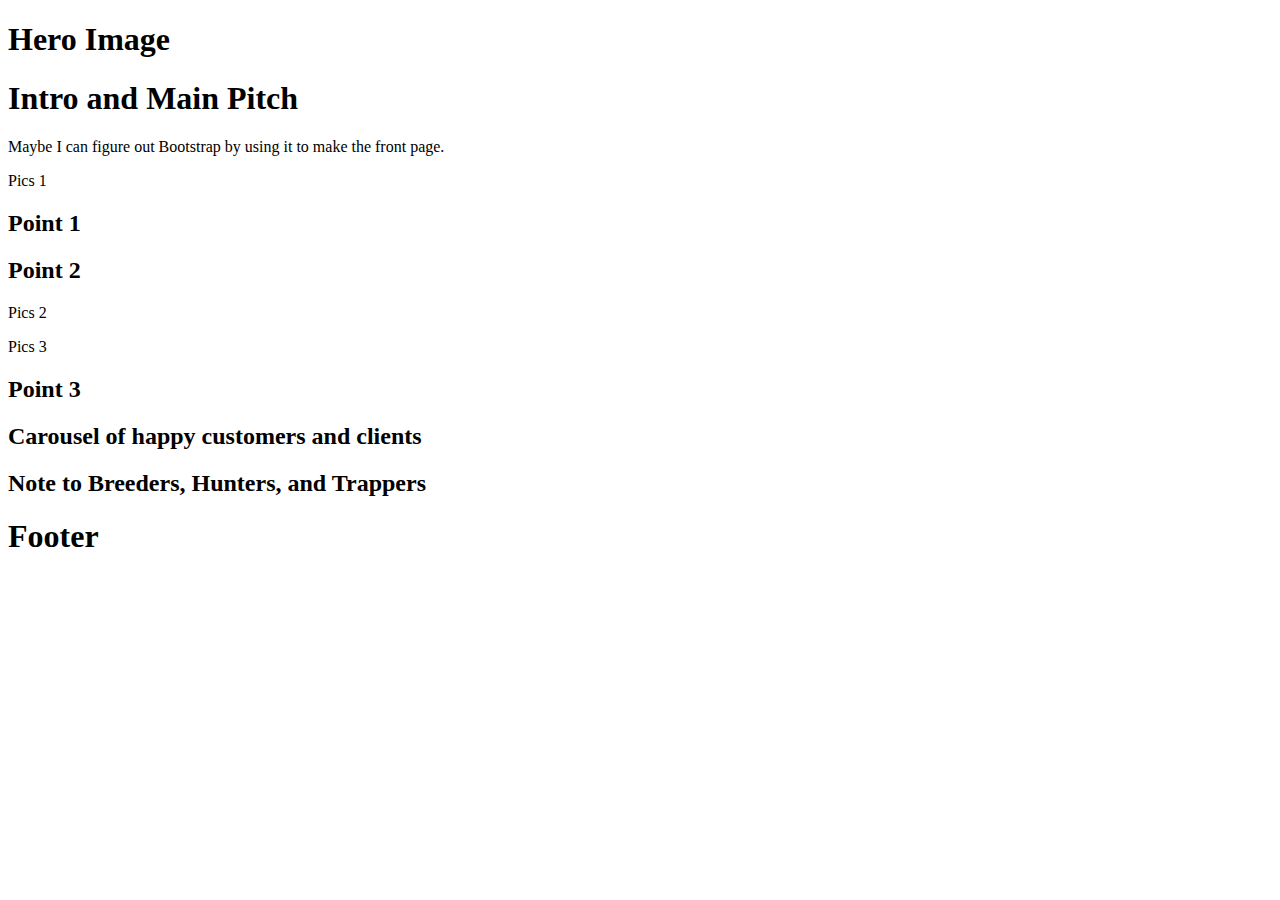
==== frontpage_bs.html @ 292c8f5a "feeling out Bootstrap for front page" ====
<!DOCTYPE html>
<html lang="en">
  <head>
    <!-- Required meta tags -->
    <meta charset="utf-8">
    <meta name="viewport" content="width=device-width, initial-scale=1, shrink-to-fit=no">

    <!-- Bootstrap CSS -->
    <link rel="stylesheet" href="https://maxcdn.bootstrapcdn.com/bootstrap/4.0.0-beta/css/bootstrap.min.css" integrity="sha384-/Y6pD6FV/Vv2HJnA6t+vslU6fwYXjCFtcEpHbNJ0lyAFsXTsjBbfaDjzALeQsN6M" crossorigin="anonymous">
    <link rel="stylesheet" href="frontpage_bs.css">
    <title>Fams Frontpage</title>
  </head>
  <body>
    <div class="container">

      <div class="row">
        <div class="col-xs-12">
          <header>
        </div>
      </div>
      <div class="row">
        <div class="col-xs-12 col-md-12">
          <h1 id="hero-image">Hero Image</h1>
        </div>
      </div>
      <div class="row">
        <div class="col-xs-12">
          <h1 id="intro-and-main-pitch">Intro and Main Pitch</h1>
          <p>Maybe I can figure out Bootstrap by using it to make the front page.</p>
        </div>
      </div>
      <div class="row">
        <div class="col-xs-12 col-md-4">
          <p>Pics 1</p>
        </div>
        <div class="col-md-8">
          <h2 id="point-1">Point 1</h2>
        </div>
      </div>
      <div class="row">
        <div class="col-xs-12 col-md-8">
          <h2 id="point-2">Point 2</h2>
        </div>
        <div class="col-md-4">
          <p>Pics 2</p>
        </div>
      </div>
      <div class="row">
        <div class="col-xs-6 col-md-4">
          <p>Pics 3</p>
        </div>
        <div class="col-xs-6 col-md-8">
          <h2 id="point-3">Point 3</h2>
        </div>
      </div>
      <div class="row">
        <div class="col-xs-12">
          <h2 id="carousel-of-happy-customers-and-clients">Carousel of happy customers and clients</h2>
        </div>
      </div>

      <div class="row">
        <div class="col-xs-12">
          <h2 id="note-to-breeders-hunters-and-trappers">Note to Breeders, Hunters, and Trappers</h2>    
        </div>
      </div>

      <div class="row">
        <div class="col-xs-12">
          <h1 id="footer">Footer</h1>
        </div>
      </div>
    </div>
    <!-- Remove any unneeded Javascript -->
    <!-- jQuery -->
    <script src="https://code.jquery.com/jquery-3.2.1.slim.min.js" integrity="sha384-KJ3o2DKtIkvYIK3UENzmM7KCkRr/rE9/Qpg6aAZGJwFDMVNA/GpGFF93hXpG5KkN" crossorigin="anonymous"></script>
    <!-- Popper -->
    <script src="https://cdnjs.cloudflare.com/ajax/libs/popper.js/1.11.0/umd/popper.min.js" integrity="sha384-b/U6ypiBEHpOf/4+1nzFpr53nxSS+GLCkfwBdFNTxtclqqenISfwAzpKaMNFNmj4" crossorigin="anonymous"></script>
    <!-- Bootstrap JS -->
    <script src="https://maxcdn.bootstrapcdn.com/bootstrap/4.0.0-beta/js/bootstrap.min.js" integrity="sha384-h0AbiXch4ZDo7tp9hKZ4TsHbi047NrKGLO3SEJAg45jXxnGIfYzk4Si90RDIqNm1" crossorigin="anonymous"></script>
  </body>
</html>
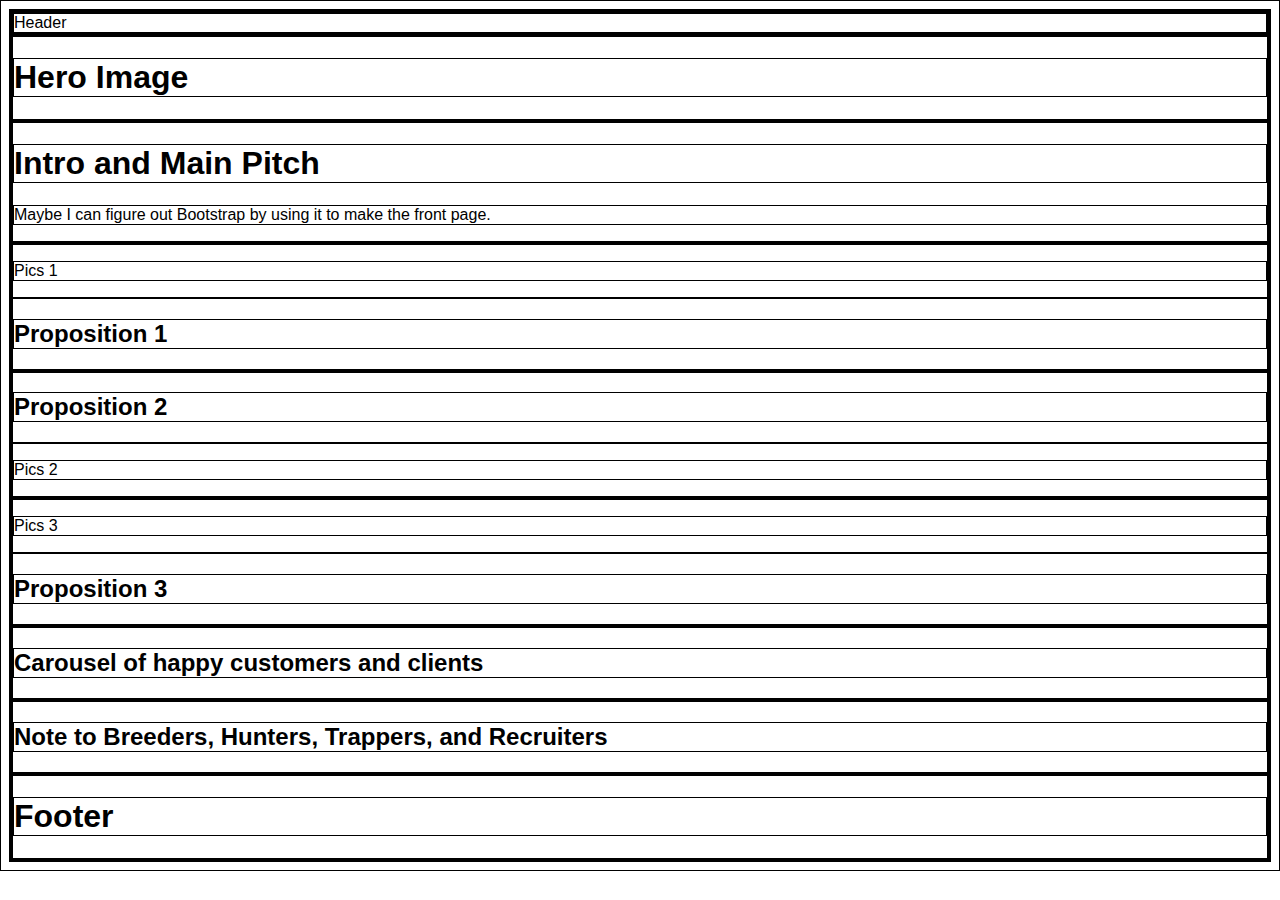
==== commit dadff725: "work on Bootstrap" ====
--- a/frontpage_bs.html
+++ b/frontpage_bs.html
@@ -15,53 +15,59 @@
 
       <div class="row">
         <div class="col-xs-12">
-          <header>
+          <header>Header</header>
         </div>
       </div>
+
       <div class="row">
-        <div class="col-xs-12 col-md-12">
+        <div id="hero" class="col-xs-12 col-md-12">
           <h1 id="hero-image">Hero Image</h1>
         </div>
       </div>
+
       <div class="row">
         <div class="col-xs-12">
           <h1 id="intro-and-main-pitch">Intro and Main Pitch</h1>
           <p>Maybe I can figure out Bootstrap by using it to make the front page.</p>
         </div>
       </div>
+
       <div class="row">
         <div class="col-xs-12 col-md-4">
           <p>Pics 1</p>
         </div>
         <div class="col-md-8">
-          <h2 id="point-1">Point 1</h2>
+          <h2 id="prop-1">Proposition 1</h2>
         </div>
       </div>
+
       <div class="row">
         <div class="col-xs-12 col-md-8">
-          <h2 id="point-2">Point 2</h2>
+          <h2 id="prop-2">Proposition 2</h2>
         </div>
         <div class="col-md-4">
           <p>Pics 2</p>
         </div>
       </div>
+
       <div class="row">
         <div class="col-xs-6 col-md-4">
           <p>Pics 3</p>
         </div>
         <div class="col-xs-6 col-md-8">
-          <h2 id="point-3">Point 3</h2>
-        </div>
-      </div>
-      <div class="row">
-        <div class="col-xs-12">
-          <h2 id="carousel-of-happy-customers-and-clients">Carousel of happy customers and clients</h2>
+          <h2 id="prop-3">Proposition 3</h2>
         </div>
       </div>
 
       <div class="row">
         <div class="col-xs-12">
-          <h2 id="note-to-breeders-hunters-and-trappers">Note to Breeders, Hunters, and Trappers</h2>    
+          <h2 id="carousel">Carousel of happy customers and clients</h2>
+        </div>
+      </div>
+
+      <div class="row">
+        <div class="col-xs-12">
+          <h2 id="note-to-suppliers">Note to Breeders, Hunters, Trappers, and Recruiters</h2>    
         </div>
       </div>
 
@@ -78,5 +84,6 @@
     <script src="https://cdnjs.cloudflare.com/ajax/libs/popper.js/1.11.0/umd/popper.min.js" integrity="sha384-b/U6ypiBEHpOf/4+1nzFpr53nxSS+GLCkfwBdFNTxtclqqenISfwAzpKaMNFNmj4" crossorigin="anonymous"></script>
     <!-- Bootstrap JS -->
     <script src="https://maxcdn.bootstrapcdn.com/bootstrap/4.0.0-beta/js/bootstrap.min.js" integrity="sha384-h0AbiXch4ZDo7tp9hKZ4TsHbi047NrKGLO3SEJAg45jXxnGIfYzk4Si90RDIqNm1" crossorigin="anonymous"></script>
+    
   </body>
 </html>
--- a/frontpage_bs.css
+++ b/frontpage_bs.css
@@ -0,0 +1,27 @@
+* {
+    border: 1px black solid;
+    box-sizing: border-box;
+    font-family: Roboto, Arial, Helvetica, sans-serif;
+    /* width: 100%; */
+}
+
+/* html {
+    border: none;
+} */
+
+header, footer, #hero {
+    align-content: center;
+    justify-content: center;
+    width: 100%;
+}
+
+.inline {
+    /* display: inline; */
+}
+
+.row > * {
+    width: 100%;
+}
+.row > * > * {
+    width: 100%;
+}
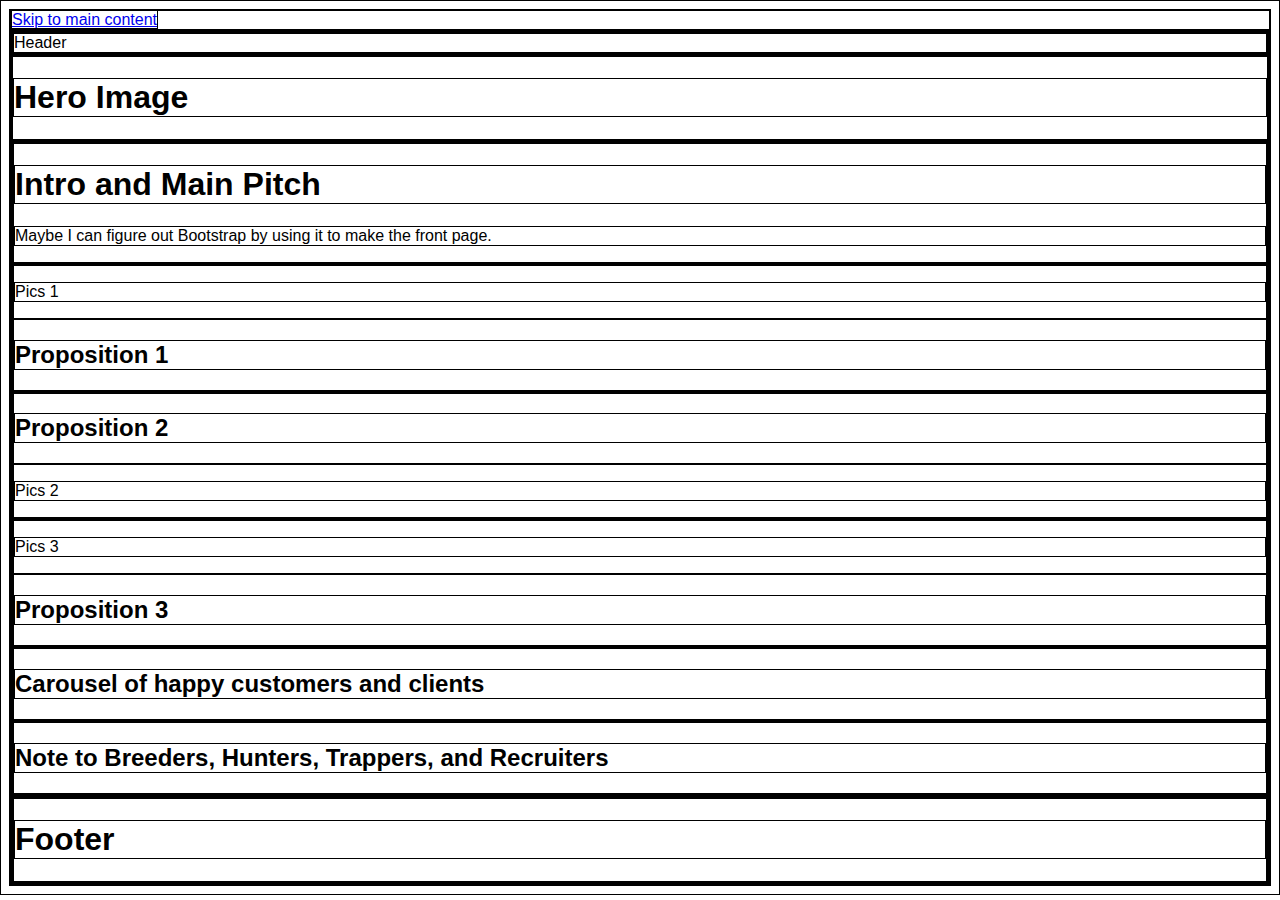
==== commit fc5c223d: "reformat" ====
--- a/frontpage_bs.html
+++ b/frontpage_bs.html
@@ -1,89 +1,106 @@
 <!DOCTYPE html>
 <html lang="en">
-  <head>
+
+<head>
     <!-- Required meta tags -->
     <meta charset="utf-8">
     <meta name="viewport" content="width=device-width, initial-scale=1, shrink-to-fit=no">
 
     <!-- Bootstrap CSS -->
-    <link rel="stylesheet" href="https://maxcdn.bootstrapcdn.com/bootstrap/4.0.0-beta/css/bootstrap.min.css" integrity="sha384-/Y6pD6FV/Vv2HJnA6t+vslU6fwYXjCFtcEpHbNJ0lyAFsXTsjBbfaDjzALeQsN6M" crossorigin="anonymous">
+    <link rel="stylesheet" href="https://maxcdn.bootstrapcdn.com/bootstrap/4.0.0-beta/css/bootstrap.min.css"
+        integrity="sha384-/Y6pD6FV/Vv2HJnA6t+vslU6fwYXjCFtcEpHbNJ0lyAFsXTsjBbfaDjzALeQsN6M" crossorigin="anonymous">
     <link rel="stylesheet" href="frontpage_bs.css">
     <title>Fams Frontpage</title>
-  </head>
-  <body>
+</head>
+
+<body>
+    <div class="access-element"><a href="#main-content">Skip to main content</a></div>
+
     <div class="container">
 
-      <div class="row">
-        <div class="col-xs-12">
-          <header>Header</header>
+        <div class="row">
+            <div class="col-xs-12">
+                <header>Header</header>
+            </div>
         </div>
-      </div>
 
-      <div class="row">
-        <div id="hero" class="col-xs-12 col-md-12">
-          <h1 id="hero-image">Hero Image</h1>
+        <div class="row">
+            <div id="hero" class="col-xs-12 col-md-12">
+                <h1 id="hero-image">Hero Image</h1>
+            </div>
         </div>
-      </div>
 
-      <div class="row">
-        <div class="col-xs-12">
-          <h1 id="intro-and-main-pitch">Intro and Main Pitch</h1>
-          <p>Maybe I can figure out Bootstrap by using it to make the front page.</p>
-        </div>
-      </div>
+        <main id="main-content">
 
-      <div class="row">
-        <div class="col-xs-12 col-md-4">
-          <p>Pics 1</p>
-        </div>
-        <div class="col-md-8">
-          <h2 id="prop-1">Proposition 1</h2>
-        </div>
-      </div>
+            <div class="row">
+                <div class="col-xs-12">
+                    <h1 id="intro-and-main-pitch">Intro and Main Pitch</h1>
+                    <p>Maybe I can figure out Bootstrap by using it to make the front page.</p>
+                </div>
+            </div>
 
-      <div class="row">
-        <div class="col-xs-12 col-md-8">
-          <h2 id="prop-2">Proposition 2</h2>
-        </div>
-        <div class="col-md-4">
-          <p>Pics 2</p>
-        </div>
-      </div>
+            <div class="row">
+                <div class="col-xs-12 col-md-4">
+                    <p>Pics 1</p>
+                </div>
+                <div class="col-md-8">
+                    <h2 id="prop-1">Proposition 1</h2>
+                </div>
+            </div>
 
-      <div class="row">
-        <div class="col-xs-6 col-md-4">
-          <p>Pics 3</p>
-        </div>
-        <div class="col-xs-6 col-md-8">
-          <h2 id="prop-3">Proposition 3</h2>
-        </div>
-      </div>
+            <div class="row">
+                <div class="col-xs-12 col-md-8">
+                    <h2 id="prop-2">Proposition 2</h2>
+                </div>
+                <div class="col-md-4">
+                    <p>Pics 2</p>
+                </div>
+            </div>
 
-      <div class="row">
-        <div class="col-xs-12">
-          <h2 id="carousel">Carousel of happy customers and clients</h2>
-        </div>
-      </div>
+            <div class="row">
+                <div class="col-xs-6 col-md-4">
+                    <p>Pics 3</p>
+                </div>
+                <div class="col-xs-6 col-md-8">
+                    <h2 id="prop-3">Proposition 3</h2>
+                </div>
+            </div>
 
-      <div class="row">
-        <div class="col-xs-12">
-          <h2 id="note-to-suppliers">Note to Breeders, Hunters, Trappers, and Recruiters</h2>    
-        </div>
-      </div>
+            <div class="row">
+                <div class="col-xs-12">
+                    <h2 id="carousel">Carousel of happy customers and clients</h2>
+                </div>
+            </div>
 
-      <div class="row">
-        <div class="col-xs-12">
-          <h1 id="footer">Footer</h1>
-        </div>
-      </div>
+            <div class="row">
+                <div class="col-xs-12">
+                    <h2 id="note-to-suppliers">Note to Breeders, Hunters, Trappers, and Recruiters</h2>
+                </div>
+            </div>
+
+        </main>
+        <footer>
+            <div class="row">
+                <div class="col-xs-12">
+                    <h1 id="footer">Footer</h1>
+                </div>
+            </div>
+        </footer>
     </div>
     <!-- Remove any unneeded Javascript -->
     <!-- jQuery -->
-    <script src="https://code.jquery.com/jquery-3.2.1.slim.min.js" integrity="sha384-KJ3o2DKtIkvYIK3UENzmM7KCkRr/rE9/Qpg6aAZGJwFDMVNA/GpGFF93hXpG5KkN" crossorigin="anonymous"></script>
+    <script src="https://code.jquery.com/jquery-3.2.1.slim.min.js"
+        integrity="sha384-KJ3o2DKtIkvYIK3UENzmM7KCkRr/rE9/Qpg6aAZGJwFDMVNA/GpGFF93hXpG5KkN"
+        crossorigin="anonymous"></script>
     <!-- Popper -->
-    <script src="https://cdnjs.cloudflare.com/ajax/libs/popper.js/1.11.0/umd/popper.min.js" integrity="sha384-b/U6ypiBEHpOf/4+1nzFpr53nxSS+GLCkfwBdFNTxtclqqenISfwAzpKaMNFNmj4" crossorigin="anonymous"></script>
+    <script src="https://cdnjs.cloudflare.com/ajax/libs/popper.js/1.11.0/umd/popper.min.js"
+        integrity="sha384-b/U6ypiBEHpOf/4+1nzFpr53nxSS+GLCkfwBdFNTxtclqqenISfwAzpKaMNFNmj4"
+        crossorigin="anonymous"></script>
     <!-- Bootstrap JS -->
-    <script src="https://maxcdn.bootstrapcdn.com/bootstrap/4.0.0-beta/js/bootstrap.min.js" integrity="sha384-h0AbiXch4ZDo7tp9hKZ4TsHbi047NrKGLO3SEJAg45jXxnGIfYzk4Si90RDIqNm1" crossorigin="anonymous"></script>
-    
-  </body>
-</html>
+    <script src="https://maxcdn.bootstrapcdn.com/bootstrap/4.0.0-beta/js/bootstrap.min.js"
+        integrity="sha384-h0AbiXch4ZDo7tp9hKZ4TsHbi047NrKGLO3SEJAg45jXxnGIfYzk4Si90RDIqNm1"
+        crossorigin="anonymous"></script>
+
+</body>
+
+</html>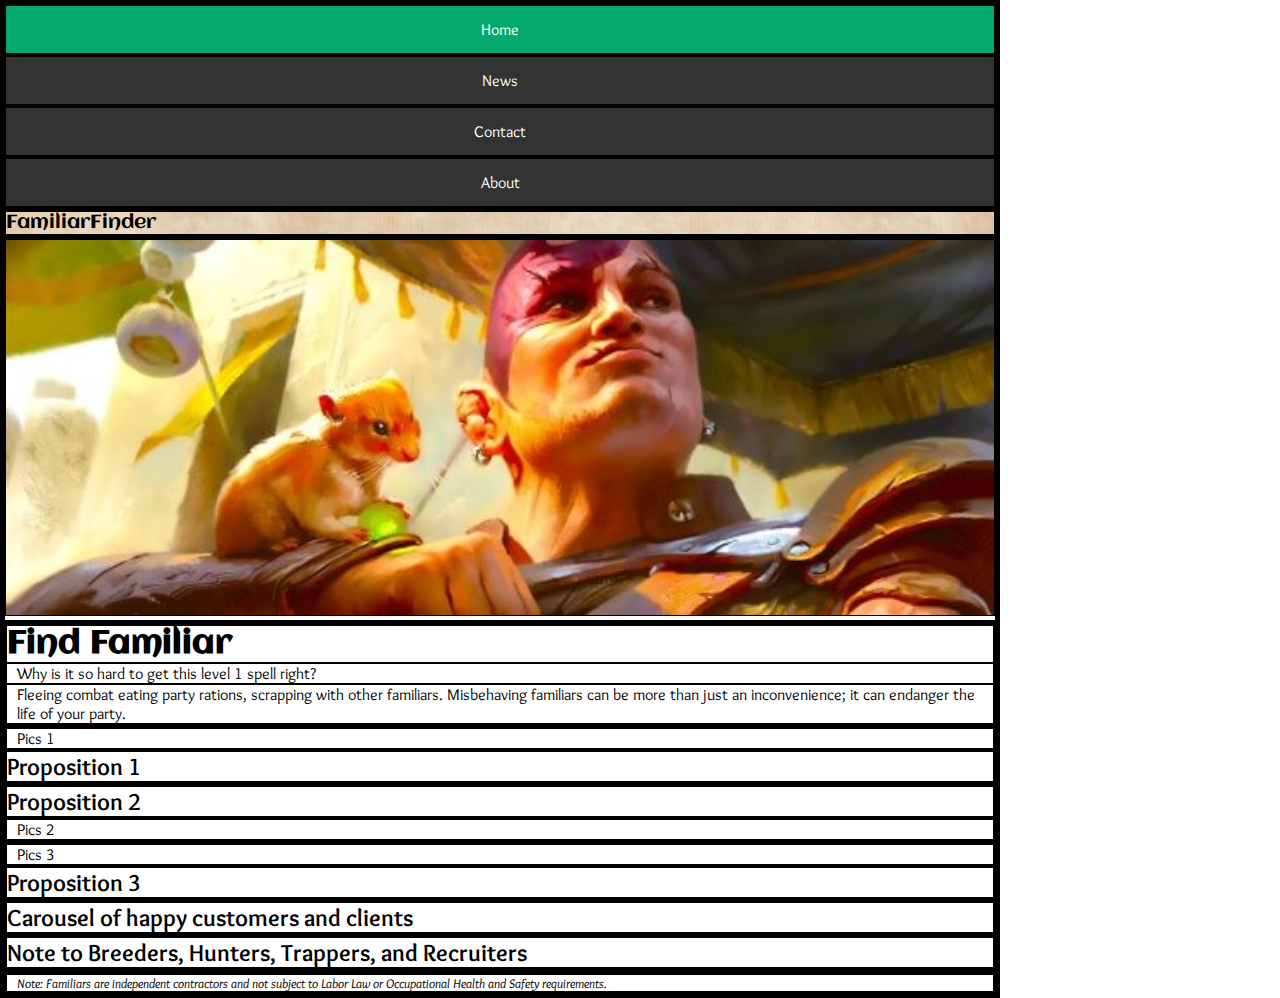
==== commit ee866972: "working up the front page" ====
--- a/frontpage_bs.html
+++ b/frontpage_bs.html
@@ -7,35 +7,47 @@
     <meta name="viewport" content="width=device-width, initial-scale=1, shrink-to-fit=no">
 
     <!-- Bootstrap CSS -->
-    <link rel="stylesheet" href="https://maxcdn.bootstrapcdn.com/bootstrap/4.0.0-beta/css/bootstrap.min.css"
-        integrity="sha384-/Y6pD6FV/Vv2HJnA6t+vslU6fwYXjCFtcEpHbNJ0lyAFsXTsjBbfaDjzALeQsN6M" crossorigin="anonymous">
+    <link rel="stylesheet" href="https://maxcdn.bootstrapcdn.com/bootstrap/4.0.0-beta/css/bootstrap.min.css" integrity="sha384-/Y6pD6FV/Vv2HJnA6t+vslU6fwYXjCFtcEpHbNJ0lyAFsXTsjBbfaDjzALeQsN6M" crossorigin="anonymous">
     <link rel="stylesheet" href="frontpage_bs.css">
-    <title>Fams Frontpage</title>
+    <!-- Google Fonts -->
+    <link rel="preconnect" href="https://fonts.googleapis.com">
+    <link rel="preconnect" href="https://fonts.gstatic.com" crossorigin>
+    <link href="https://fonts.googleapis.com/css2?family=Aclonica&family=Overlock&display=swap" rel="stylesheet">
+    <title>FamiliarFinder</title>
 </head>
 
 <body>
-    <div class="access-element"><a href="#main-content">Skip to main content</a></div>
+    <div class="container">
+        <div class="access-element"><a href="#main-content">Skip to main content</a></div>
 
-    <div class="container">
+        <!-- begin visible content -->
+        <ul class="topnav">
+            <li><a class="active" href="#home">Home</a></li>
+            <li><a href="#news">News</a></li>
+            <li><a href="#contact">Contact</a></li>
+            <li class="right"><a href="#about">About</a></li>
+        </ul>
+          
 
-        <div class="row">
-            <div class="col-xs-12">
-                <header>Header</header>
+        <div id="header-row" class="row" role="banner" style="">
+            <div class="col-xs-12" style="">
+                <header style="">FamiliarFinder</header>
             </div>
         </div>
 
-        <div class="row">
-            <div id="hero" class="col-xs-12 col-md-12">
-                <h1 id="hero-image">Hero Image</h1>
+        <div id="hero" class="row" style="">
+            <div class="col-xs-12 col-md-12" style="">
+                <img src="img/Minsc-And-Boo-head.jpg" alt="Heroic barbarian Minsc holds aloft his trusty chipmunk familiar Boo." style="">
             </div>
         </div>
 
-        <main id="main-content">
+        <main id="main-content" style="">
 
-            <div class="row">
-                <div class="col-xs-12">
-                    <h1 id="intro-and-main-pitch">Intro and Main Pitch</h1>
-                    <p>Maybe I can figure out Bootstrap by using it to make the front page.</p>
+            <div class="row" style="">
+                <div class="col-xs-12" style="">
+                    <h1 id="main-pitch" style="">Find Familiar</h1>
+                    <p style="">Why is it so hard to get this level 1 spell right?</p>
+                    <p style="">Fleeing combat eating party rations, scrapping with other familiars. Misbehaving familiars can be more than just an inconvenience; it can endanger the life of your party.</p>
                 </div>
             </div>
 
@@ -82,11 +94,14 @@
         <footer>
             <div class="row">
                 <div class="col-xs-12">
-                    <h1 id="footer">Footer</h1>
+                    <p id="footer">Note: Familiars are independent contractors and not subject to Labor Law or Occupational Health and Safety requirements.</p>
                 </div>
             </div>
         </footer>
     </div>
+
+    <!-- end visible content -->
+
     <!-- Remove any unneeded Javascript -->
     <!-- jQuery -->
     <script src="https://code.jquery.com/jquery-3.2.1.slim.min.js"
--- a/frontpage_bs.css
+++ b/frontpage_bs.css
@@ -1,27 +1,111 @@
 * {
+    /* border: 0 none; */
     border: 1px black solid;
     box-sizing: border-box;
-    font-family: Roboto, Arial, Helvetica, sans-serif;
-    /* width: 100%; */
+    font-family: "Overlock", Arial, Helvetica, sans-serif;
+    width: 100%;
+    max-width: 1000px;
+    padding: 0;
+    margin: 0;
 }
 
-/* html {
-    border: none;
-} */
-
-header, footer, #hero {
-    align-content: center;
-    justify-content: center;
-    width: 100%;
+html {
+}
+body {
 }
 
-.inline {
-    /* display: inline; */
+img {
+    width: 100%;
+    max-width: 100%;
+    background-clip: border-box;
 }
 
+p {
+    padding: 0 10px;
+    /* padding-left: 10px; */
+    /* padding-right: 10px; */
+}
+
+header {
+    background-image: url(img/headerBkg.png);
+    font-family: "Aclonica", Arial, Helvetica, sans-serif;
+    font-size: larger;
+}
+
+#header-row {}
+
+
+.topnav {
+    list-style-type: none;
+    margin: 0;
+    padding: 0;
+    overflow: hidden;
+    background-color: #333;
+    width: auto;
+}
+  
+.topnav li {float: left;}
+  
+.topnav li a {
+    display: block;
+    color: white;
+    text-align: center;
+    padding: 14px 16px;
+    text-decoration: none;
+}
+  
+.topnav li a:hover:not(.active) {background-color: #111;}
+  
+.topnav li a.active {background-color: #04AA6D;}
+  
+.topnav li.right {float: right;}
+  
+@media screen and (max-width: 600px) {
+    ul.topnav li.right, 
+    ul.topnav li {float: none;}
+}
+
+
+.container {
+    border: 1px black solid;
+    /* padding: 0; */
+    /* margin: 0; */
+}            
+
+.row {
+}
 .row > * {
-    width: 100%;
+}
+.row > div > * {
 }
 .row > * > * {
-    width: 100%;
 }
+
+.access-element, .access-element > * {
+    height: 0;
+    font-size: 0;
+    border: 0 none;
+}
+
+#footer {
+    font-size: smaller;
+    font-style: italic;
+    /* border: none; */
+}
+
+#main-pitch {
+    font-family: "Aclonica", Arial, Helvetica, sans-serif;
+}
+
+.aclonica-regular {
+    font-family: "Aclonica", sans-serif;
+    font-weight: 400;
+    font-style: normal;
+  }  
+
+
+/* @font-face { */
+    /* font-family: 'Tiamat Condensed SC Regular'; */
+    /* src: url("https://www.dndbeyond.com/fonts/tiamatcondensedsc-regular-webfont.woff2") format("woff2") */
+    /* src: url("./fonts/tiamatcondensedsc-regular-webfont.woff2") format("woff2") */
+/* } */
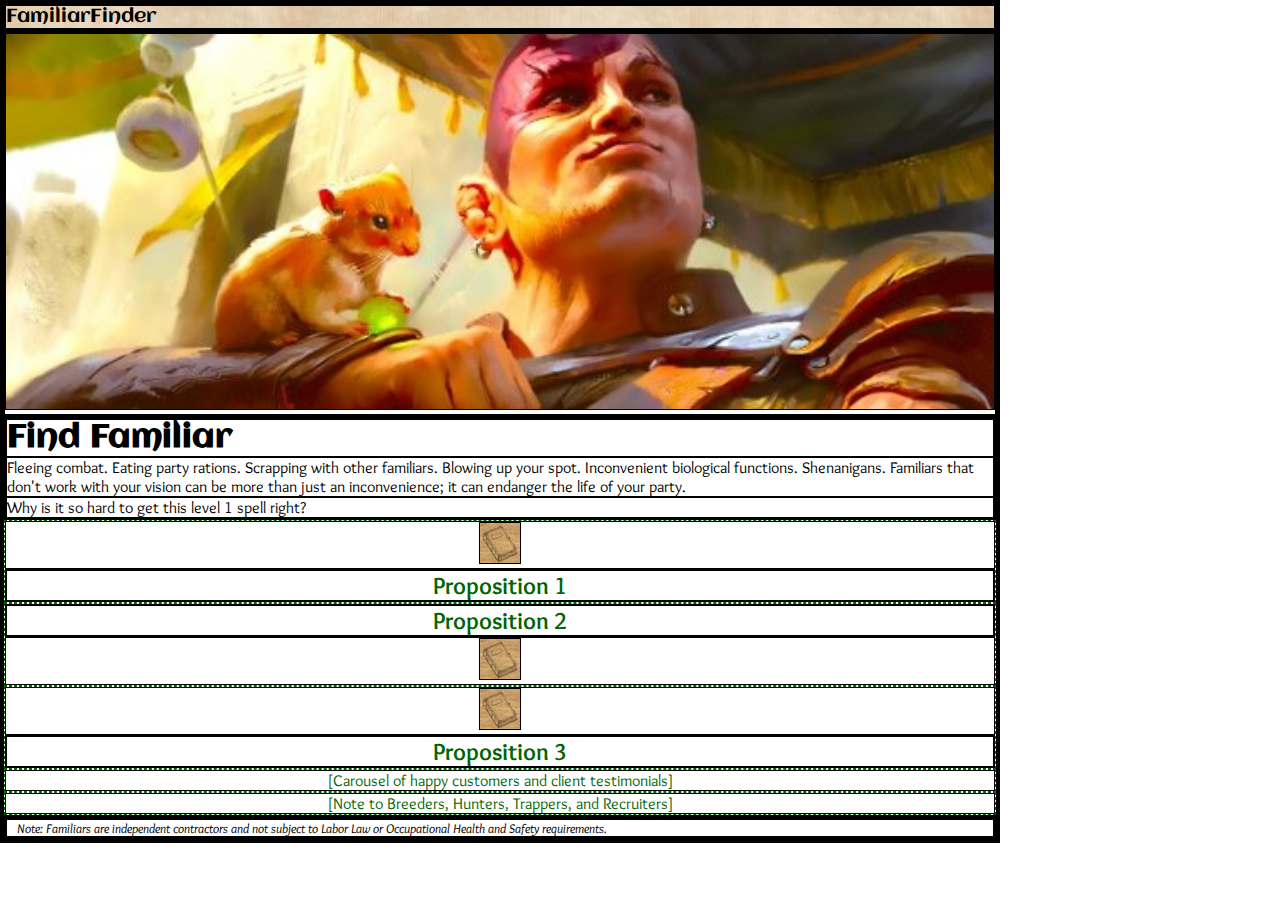
==== commit b189fb08: "iterate" ====
--- a/frontpage_bs.html
+++ b/frontpage_bs.html
@@ -21,13 +21,6 @@
         <div class="access-element"><a href="#main-content">Skip to main content</a></div>
 
         <!-- begin visible content -->
-        <ul class="topnav">
-            <li><a class="active" href="#home">Home</a></li>
-            <li><a href="#news">News</a></li>
-            <li><a href="#contact">Contact</a></li>
-            <li class="right"><a href="#about">About</a></li>
-        </ul>
-          
 
         <div id="header-row" class="row" role="banner" style="">
             <div class="col-xs-12" style="">
@@ -46,47 +39,47 @@
             <div class="row" style="">
                 <div class="col-xs-12" style="">
                     <h1 id="main-pitch" style="">Find Familiar</h1>
-                    <p style="">Why is it so hard to get this level 1 spell right?</p>
-                    <p style="">Fleeing combat eating party rations, scrapping with other familiars. Misbehaving familiars can be more than just an inconvenience; it can endanger the life of your party.</p>
+                    <div style="">Fleeing combat. Eating party rations. Scrapping with other familiars. Blowing up your spot. Inconvenient biological functions. Shenanigans. Familiars that don't work with your vision can be more than just an inconvenience; it can endanger the life of your party.</div>
+                    <div style="">Why is it so hard to get this level 1 spell right?</div>
                 </div>
             </div>
 
-            <div class="row">
+            <div class="row placeholder">
                 <div class="col-xs-12 col-md-4">
-                    <p>Pics 1</p>
+                    <img src="img/booksketch-placeholder.jpg" alt="placeholder sketch of a book">
                 </div>
                 <div class="col-md-8">
-                    <h2 id="prop-1">Proposition 1</h2>
+                    <h2 class="prop prop-right">Proposition 1</h2>
                 </div>
             </div>
 
-            <div class="row">
+            <div class="row placeholder">
                 <div class="col-xs-12 col-md-8">
-                    <h2 id="prop-2">Proposition 2</h2>
+                    <h2 class="prop prop-left">Proposition 2</h2>
                 </div>
                 <div class="col-md-4">
-                    <p>Pics 2</p>
+                    <img src="img/booksketch-placeholder.jpg" alt="placeholder sketch of a book">
                 </div>
             </div>
 
-            <div class="row">
+            <div class="row placeholder">
                 <div class="col-xs-6 col-md-4">
-                    <p>Pics 3</p>
+                    <img src="img/booksketch-placeholder.jpg" alt="placeholder sketch of a book">
                 </div>
                 <div class="col-xs-6 col-md-8">
-                    <h2 id="prop-3">Proposition 3</h2>
+                    <h2 class="prop prop-right">Proposition 3</h2>
                 </div>
             </div>
 
-            <div class="row">
+            <div class="row placeholder" id="carousel">
                 <div class="col-xs-12">
-                    <h2 id="carousel">Carousel of happy customers and clients</h2>
+                    [Carousel of happy customers and client testimonials]
                 </div>
             </div>
 
-            <div class="row">
+            <div class="row placeholder" id="note-to-suppliers">
                 <div class="col-xs-12">
-                    <h2 id="note-to-suppliers">Note to Breeders, Hunters, Trappers, and Recruiters</h2>
+                    [Note to Breeders, Hunters, Trappers, and Recruiters]
                 </div>
             </div>
 
--- a/frontpage_bs.css
+++ b/frontpage_bs.css
@@ -34,57 +34,34 @@
 
 #header-row {}
 
-
-.topnav {
-    list-style-type: none;
-    margin: 0;
-    padding: 0;
-    overflow: hidden;
-    background-color: #333;
-    width: auto;
-}
-  
-.topnav li {float: left;}
-  
-.topnav li a {
-    display: block;
-    color: white;
-    text-align: center;
-    padding: 14px 16px;
-    text-decoration: none;
-}
-  
-.topnav li a:hover:not(.active) {background-color: #111;}
-  
-.topnav li a.active {background-color: #04AA6D;}
-  
-.topnav li.right {float: right;}
-  
-@media screen and (max-width: 600px) {
-    ul.topnav li.right, 
-    ul.topnav li {float: none;}
-}
-
-
 .container {
     border: 1px black solid;
     /* padding: 0; */
     /* margin: 0; */
 }            
 
-.row {
-}
-.row > * {
-}
-.row > div > * {
-}
-.row > * > * {
-}
+
+/* .row {} */
+/* .prop {} */
+/* .prop-right {} */
+/* .prop-left {} */
+
 
 .access-element, .access-element > * {
     height: 0;
     font-size: 0;
     border: 0 none;
+}
+
+.placeholder {
+    color: darkgreen;
+    text-align: center;
+    align-items: center;
+    border: 1px dashed darkgreen;
+}
+.placeholder img {
+    height: fit-content;
+    width: fit-content;
 }
 
 #footer {
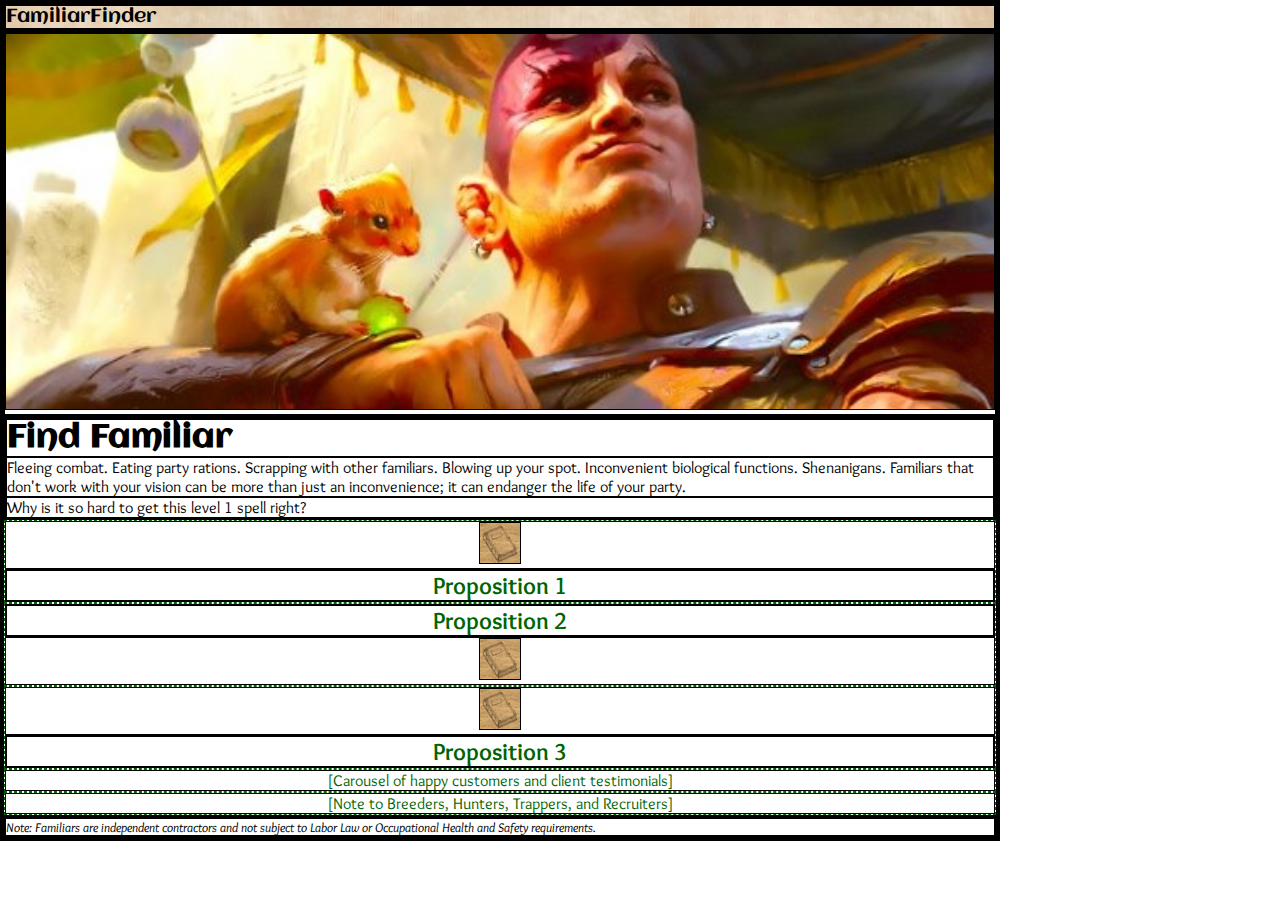
==== commit 72e61db2: "tweak footer elements and class" ====
--- a/frontpage_bs.html
+++ b/frontpage_bs.html
@@ -84,10 +84,10 @@
             </div>
 
         </main>
-        <footer>
+        <footer id="footer">
             <div class="row">
                 <div class="col-xs-12">
-                    <p id="footer">Note: Familiars are independent contractors and not subject to Labor Law or Occupational Health and Safety requirements.</p>
+                    Note: Familiars are independent contractors and not subject to Labor Law or Occupational Health and Safety requirements.
                 </div>
             </div>
         </footer>
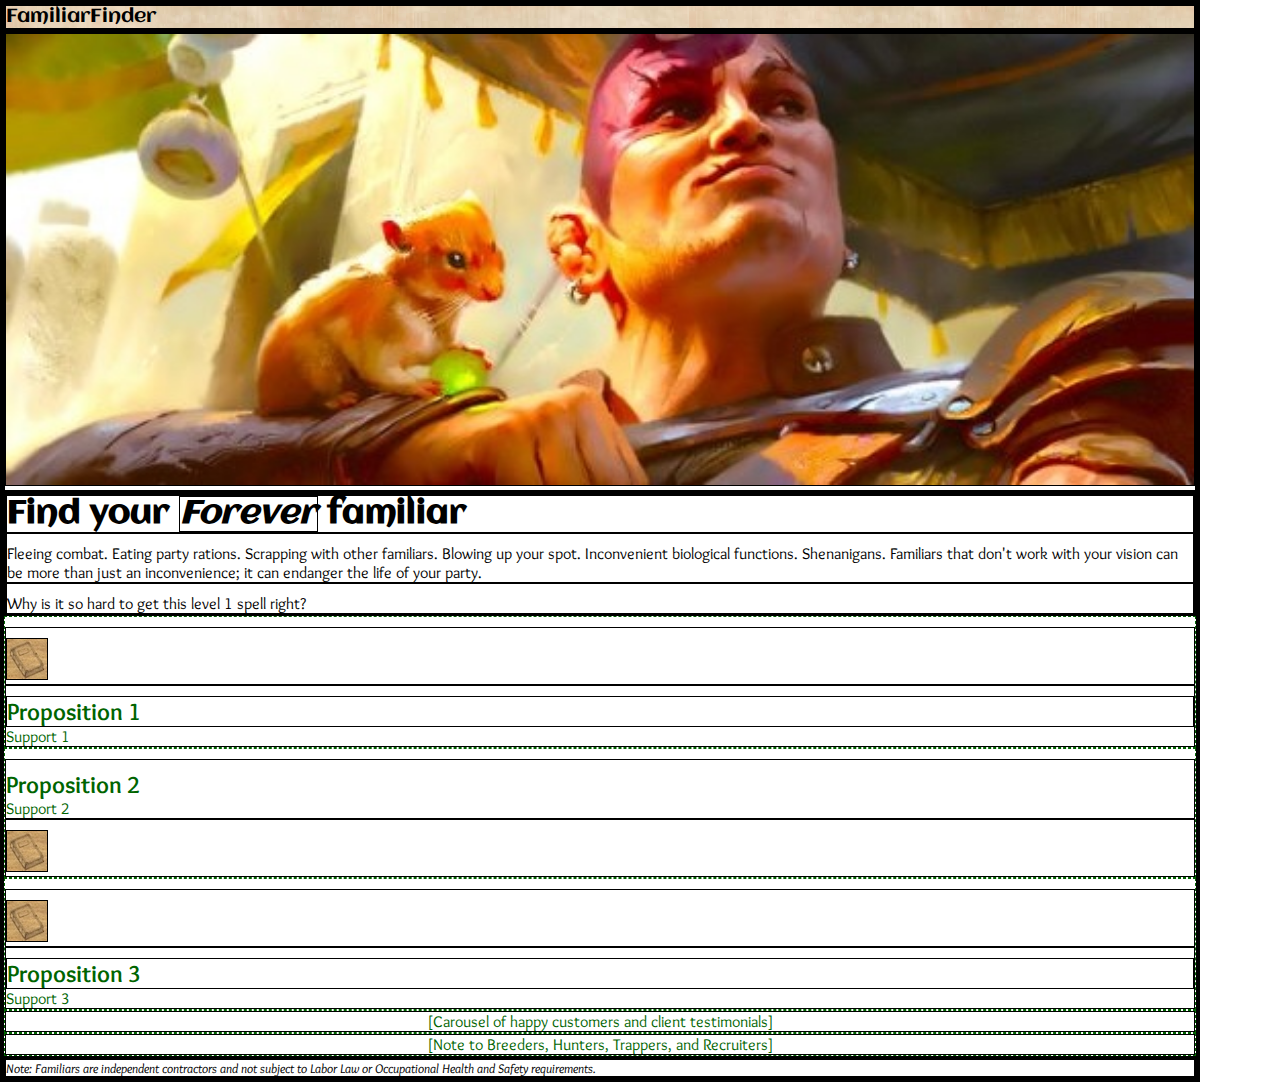
==== commit e7658c84: "damnit, Bootstrap, YOU added that padding!" ====
--- a/frontpage_bs.html
+++ b/frontpage_bs.html
@@ -12,7 +12,7 @@
     <!-- Google Fonts -->
     <link rel="preconnect" href="https://fonts.googleapis.com">
     <link rel="preconnect" href="https://fonts.gstatic.com" crossorigin>
-    <link href="https://fonts.googleapis.com/css2?family=Aclonica&family=Overlock&display=swap" rel="stylesheet">
+    <link href="https://fonts.googleapis.com/css2?family=Aclonica&family=Merienda&family=Overlock&display=swap" rel="stylesheet">
     <title>FamiliarFinder</title>
 </head>
 
@@ -21,14 +21,16 @@
         <div class="access-element"><a href="#main-content">Skip to main content</a></div>
 
         <!-- begin visible content -->
-
+        
+        <!-- banner -->
         <div id="header-row" class="row" role="banner" style="">
             <div class="col-xs-12" style="">
                 <header style="">FamiliarFinder</header>
             </div>
         </div>
 
-        <div id="hero" class="row" style="">
+        <!-- hero -->
+        <div id="hero" class="row" style="padding: 0;">
             <div class="col-xs-12 col-md-12" style="">
                 <img src="img/Minsc-And-Boo-head.jpg" alt="Heroic barbarian Minsc holds aloft his trusty chipmunk familiar Boo." style="">
             </div>
@@ -36,47 +38,53 @@
 
         <main id="main-content" style="">
 
+            <!-- Inside banner/main/pitch start -->
             <div class="row" style="">
-                <div class="col-xs-12" style="">
-                    <h1 id="main-pitch" style="">Find Familiar</h1>
+                <div class="col-xs-12 proposition" style="">
+                    <h1 id="main-pitch" style="">Find your <em>Forever</em> familiar</h1>
                     <div style="">Fleeing combat. Eating party rations. Scrapping with other familiars. Blowing up your spot. Inconvenient biological functions. Shenanigans. Familiars that don't work with your vision can be more than just an inconvenience; it can endanger the life of your party.</div>
                     <div style="">Why is it so hard to get this level 1 spell right?</div>
                 </div>
             </div>
 
-            <div class="row placeholder">
-                <div class="col-xs-12 col-md-4">
+            <div class="row proposition placeholder">
+                <div class="col-xs-12 col-md-4" style="">
                     <img src="img/booksketch-placeholder.jpg" alt="placeholder sketch of a book">
                 </div>
-                <div class="col-md-8">
-                    <h2 class="prop prop-right">Proposition 1</h2>
+                <div class="col-md-8" style="">
+                    <h2 class="" style="">Proposition 1</h2>
+                    Support 1
                 </div>
             </div>
 
-            <div class="row placeholder">
-                <div class="col-xs-12 col-md-8">
-                    <h2 class="prop prop-left">Proposition 2</h2>
+            <div class="row proposition placeholder" style="">
+                <div class="col-xs-12 col-md-8" style="">
+                    <h2 class="" style="border: orange;">Proposition 2</h2>
+                    Support 2
                 </div>
                 <div class="col-md-4">
                     <img src="img/booksketch-placeholder.jpg" alt="placeholder sketch of a book">
                 </div>
             </div>
 
-            <div class="row placeholder">
+            <div class="row proposition placeholder">
                 <div class="col-xs-6 col-md-4">
                     <img src="img/booksketch-placeholder.jpg" alt="placeholder sketch of a book">
                 </div>
                 <div class="col-xs-6 col-md-8">
-                    <h2 class="prop prop-right">Proposition 3</h2>
+                    <h2 class="" style="">Proposition 3</h2>
+                    Support 3
                 </div>
             </div>
 
+            <!-- Should main end here? -->
             <div class="row placeholder" id="carousel">
                 <div class="col-xs-12">
                     [Carousel of happy customers and client testimonials]
                 </div>
             </div>
-
+            
+            <!-- Should main end _here_? -->
             <div class="row placeholder" id="note-to-suppliers">
                 <div class="col-xs-12">
                     [Note to Breeders, Hunters, Trappers, and Recruiters]
@@ -84,6 +92,7 @@
             </div>
 
         </main>
+
         <footer id="footer">
             <div class="row">
                 <div class="col-xs-12">
--- a/frontpage_bs.css
+++ b/frontpage_bs.css
@@ -3,8 +3,9 @@
     border: 1px black solid;
     box-sizing: border-box;
     font-family: "Overlock", Arial, Helvetica, sans-serif;
+    font-optical-sizing: auto;
     width: 100%;
-    max-width: 1000px;
+    max-width: 1200px;
     padding: 0;
     margin: 0;
 }
@@ -22,8 +23,17 @@
 
 p {
     padding: 0 10px;
-    /* padding-left: 10px; */
-    /* padding-right: 10px; */
+    padding-left: 10px;
+    padding-right: 10px;
+    border: red solid 1px;
+}
+
+em {
+    font-family: inherit;
+}
+
+#hero {
+    padding: 0;
 }
 
 header {
@@ -36,15 +46,33 @@
 
 .container {
     border: 1px black solid;
+    /* .container adds 15px side margins. I may override that. */
     /* padding: 0; */
-    /* margin: 0; */
 }            
 
+#main-pitch {
+    font-family: "Aclonica", Arial, Helvetica, sans-serif;
+}
 
-/* .row {} */
-/* .prop {} */
+
+.row {
+    margin: 0;
+}
+.row div {
+    padding: 0;
+}
+
+.proposition, .proposition div {
+    padding-top: 10px;
+    text-align: left;
+}
 /* .prop-right {} */
 /* .prop-left {} */
+.proposition img {
+    height:300px;
+    width: fit-content;
+}    
+
 
 
 .access-element, .access-element > * {
@@ -68,11 +96,7 @@
     font-size: smaller;
     font-style: italic;
     /* border: none; */
-}
-
-#main-pitch {
-    font-family: "Aclonica", Arial, Helvetica, sans-serif;
-}
+}    
 
 .aclonica-regular {
     font-family: "Aclonica", sans-serif;
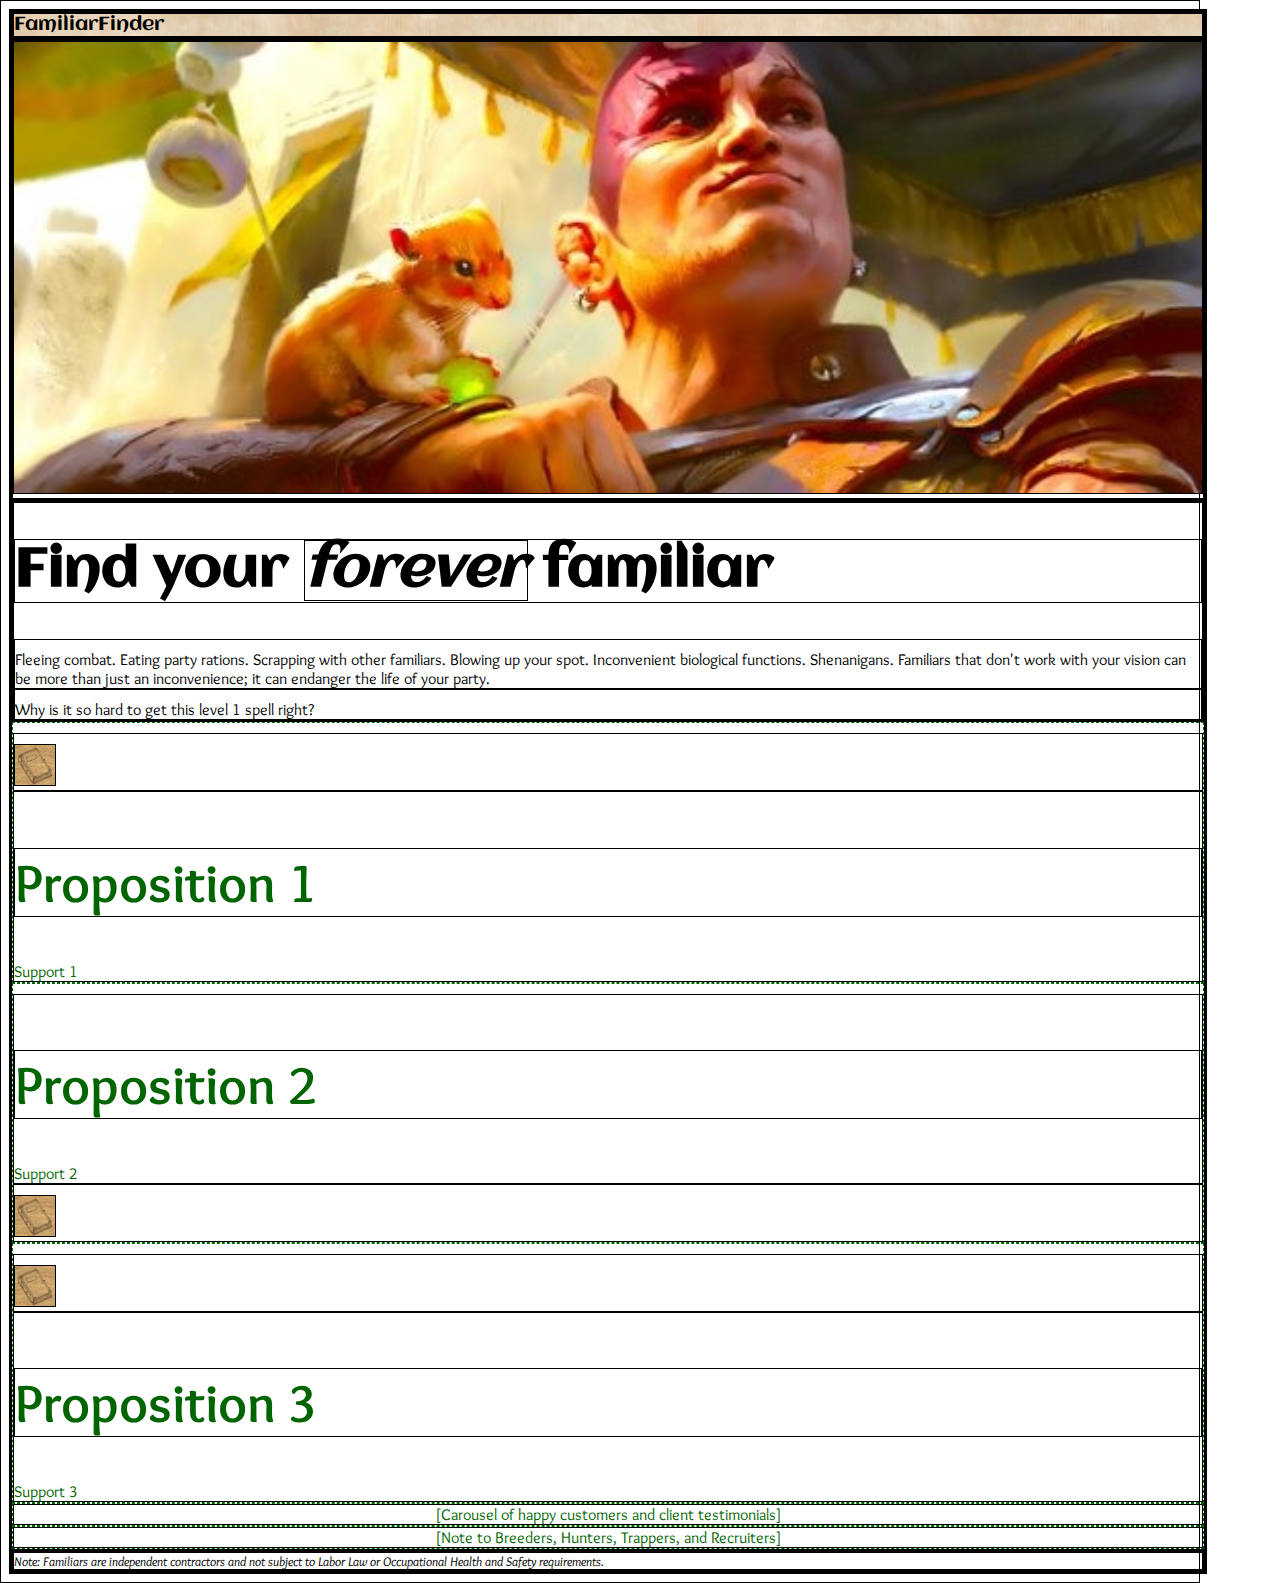
==== commit 7222e886: "mid-edits" ====
--- a/frontpage_bs.html
+++ b/frontpage_bs.html
@@ -40,8 +40,10 @@
 
             <!-- Inside banner/main/pitch start -->
             <div class="row" style="">
-                <div class="col-xs-12 proposition" style="">
-                    <h1 id="main-pitch" style="">Find your <em>Forever</em> familiar</h1>
+                <div class="col-xs-12 proposition" style="break-inside:avoid;">
+                    <h1 id="main-pitch" style="">
+                        Find your <em>forever</em> familiar
+                    </h1>
                     <div style="">Fleeing combat. Eating party rations. Scrapping with other familiars. Blowing up your spot. Inconvenient biological functions. Shenanigans. Familiars that don't work with your vision can be more than just an inconvenience; it can endanger the life of your party.</div>
                     <div style="">Why is it so hard to get this level 1 spell right?</div>
                 </div>
@@ -59,7 +61,7 @@
 
             <div class="row proposition placeholder" style="">
                 <div class="col-xs-12 col-md-8" style="">
-                    <h2 class="" style="border: orange;">Proposition 2</h2>
+                    <h2 class="" style="border: 1;">Proposition 2</h2>
                     Support 2
                 </div>
                 <div class="col-md-4">
--- a/frontpage_bs.css
+++ b/frontpage_bs.css
@@ -7,12 +7,25 @@
     width: 100%;
     max-width: 1200px;
     padding: 0;
-    margin: 0;
+    /* margin: 0; */
 }
+
+h1,
+h2,
+h3,
+p {
+  font-size: clamp(
+    var(--fluid-type-min, 1vh),
+    calc(1rem + var(--fluid-type-target, 3vw)),
+    var(--fluid-type-max, 100vw)
+  );
+}
+
 
 html {
 }
 body {
+    /* font-size: 100%; */
 }
 
 img {
@@ -48,6 +61,7 @@
     border: 1px black solid;
     /* .container adds 15px side margins. I may override that. */
     /* padding: 0; */
+    margin: 0;
 }            
 
 #main-pitch {
@@ -56,7 +70,7 @@
 
 
 .row {
-    margin: 0;
+    /* margin: 0; */
 }
 .row div {
     padding: 0;
